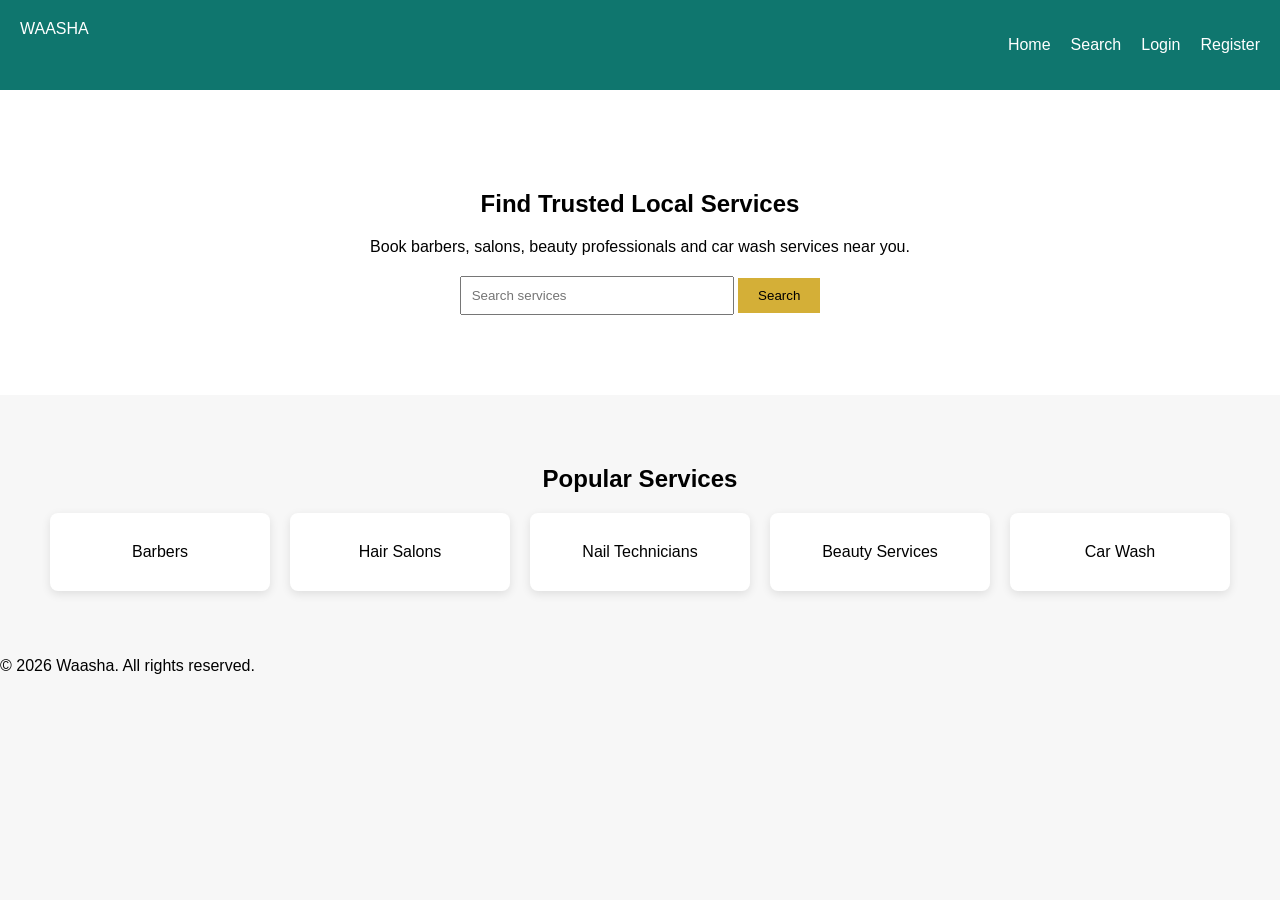
==== index.html @ 0b4b5590 "Initial Waasha landing page with hero, services and featured providers" ====
<!DOCTYPE html>
<html lang="en">
<head>
<meta charset="UTF-8">
<meta name="viewport" content="width=device-width, initial-scale=1.0">
<title>Waasha</title>
<link rel="stylesheet" href="css/styles.css">
</head>

<body>
<!-- NAVIGATION BAR -->
<nav class="navbar">
<div class="logo">
<a href="index.html">WAASHA</a>
</div>

<ul class="nav-links">
<li><a href="index.html">Home</a></li>
<li><a href="pages/search.html">Search</a></li>
<li><a href="pages/login.html">Login</a></li>
<li><a href="pages/register.html">Register</a></li>
</ul>
</nav>

<!-- HERO SECTION -->
<!-- Main landing message -->
<section class="hero" id="hero">

<h1>Find Trusted Local Services</h1>

<p>Book barbers, salons, beauty professionals and car wash services near you.</p>

<div class="search-box">

<input type="text" placeholder="Search services" aria-label="Search services">

<button onclick="goToSearch()">Search</button>

</div>

</section>

<!-- SERVICE CATEGORIES -->
<!-- Popular services users search for -->

<section class="categories" id="services">

<h2>Popular Services</h2>

<div class="category-grid">

<div class="card">Barbers</div>
<div class="card">Hair Salons</div>
<div class="card">Nail Technicians</div>
<div class="card">Beauty Services</div>
<div class="card">Car Wash</div>

</div>

</section>


<!-- FOOTER -->
<footer>

<p>© 2026 Waasha. All rights reserved.</p>

</footer>
<!-- JAVASCRIPT FILES -->
<script src="js/navigation.js"></script>
<script src="js/ui.js"></script>


</body>
</html>
---- css/styles.css ----
/* GLOBAL STYLES */
body {
font-family: Arial;
margin:0;
background:#f7f7f7;
}

.navbar{
display:flex;
justify-content:space-between;
padding:20px;
background:#0F766E;
color:white;
}

.nav-links{
list-style:none;
display:flex;
gap:20px;
}

.nav-links a{
color:white;
text-decoration:none;
}

.hero{
text-align:center;
padding: 80px;
background:white;
}

.search-box{
margin-top:20px;
}

.search-box input{
padding:10px;
width:250px;
}

.search-box button{
padding:10px 20px;
background:#D4AF37;
border:none;
}

.categories{
padding:50px;
text-align:center;
}

.category-grid{
display:grid;
grid-template-columns:repeat(5,1fr);
gap:20px;
margin-top:20px;
}

.card{
padding:30px;
background:white;
border-radius:8px;
box-shadow:0 3px 10px rgba(0,0,0,0.1);
}

.logo a {
    color: white;
   text-decoration-line: none;
}
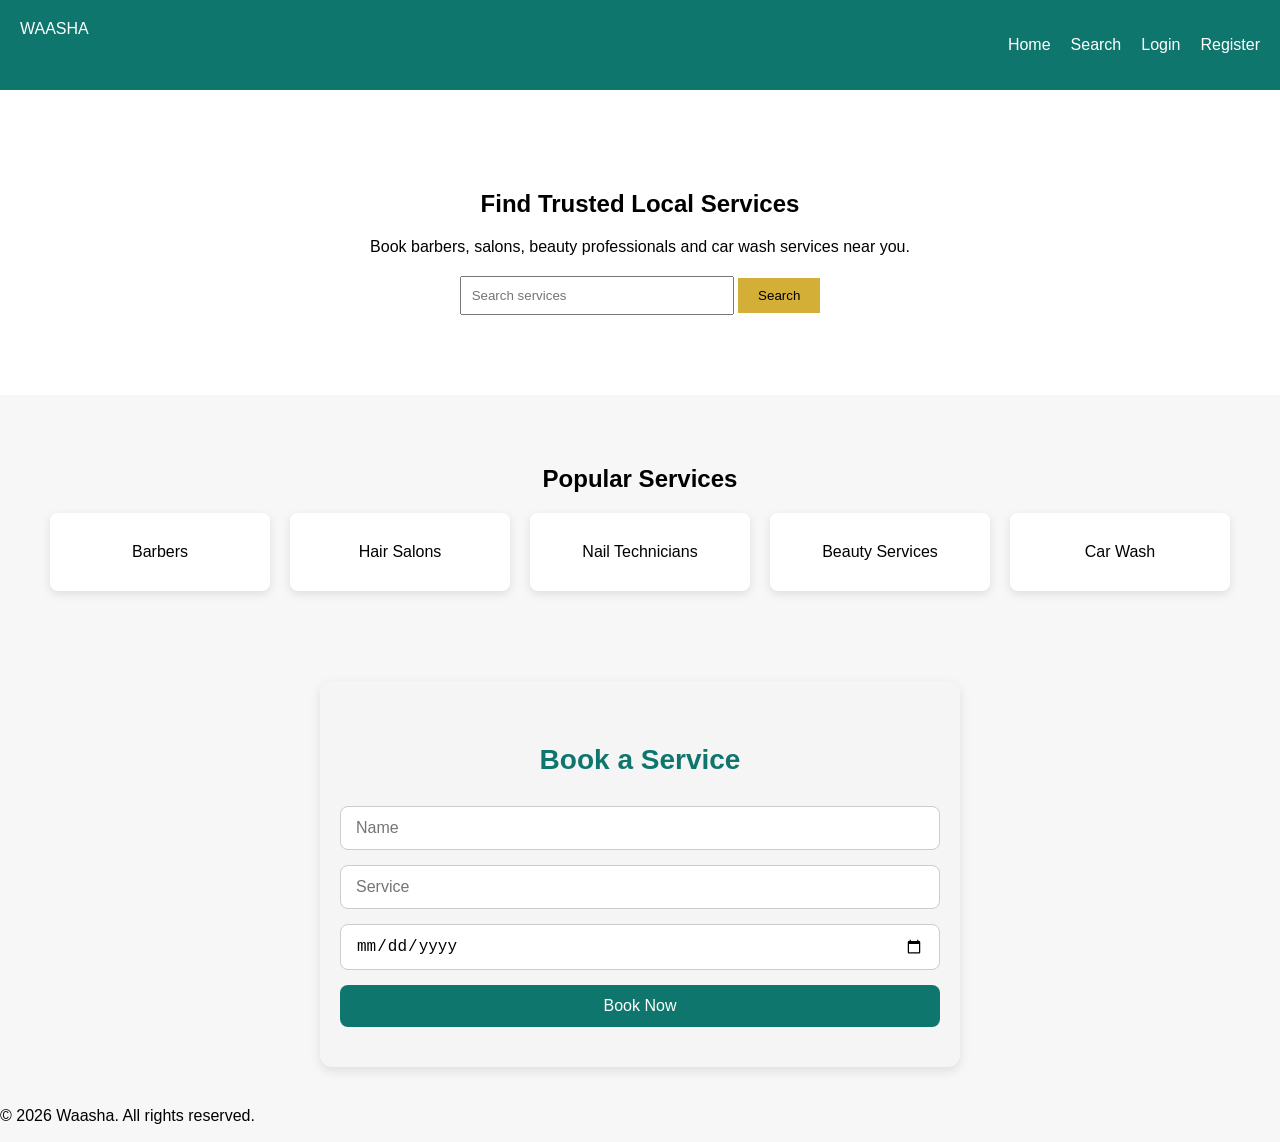
==== commit 7d51c6c3: "added booking-form component" ====
--- a/index.html
+++ b/index.html
@@ -5,6 +5,10 @@
 <meta name="viewport" content="width=device-width, initial-scale=1.0">
 <title>Waasha</title>
 <link rel="stylesheet" href="css/styles.css">
+<link rel="stylesheet" href="css/booking-feature.css">
+
+<script src="js/booking.js"></script>
+
 </head>
 
 <body>
@@ -58,6 +62,15 @@
 </div>
 
 </section>
+<section id="booking">
+  <h2>Book a Service</h2>
+  <form id="booking-form">
+    <input type="text" placeholder="Name" required />
+    <input type="text" placeholder="Service" required />
+    <input type="date" required />
+    <button type="submit">Book Now</button>
+  </form>
+</section>
 
 
 <!-- FOOTER -->
--- a/css/styles.css
+++ b/css/styles.css
@@ -68,3 +68,24 @@
     color: white;
    text-decoration-line: none;
 }
+
+/* ================================= */
+/* SEARCH PAGE */
+/* ================================= */
+
+.search-header{
+padding:60px;
+text-align:center;
+background:white;
+}
+
+.search-results{
+padding:60px;
+}
+
+.results-grid{
+display:grid;
+grid-template-columns:repeat(3,1fr);
+gap:25px;
+margin-top:30px;
+}
--- a/css/booking-feature.css
+++ b/css/booking-feature.css
@@ -0,0 +1,61 @@
+/* Booking Section Styles */
+#booking {
+  background-color: #f5f5f5; /* light gray background */
+  padding: 40px 20px;
+  max-width: 600px;
+  margin: 40px auto;
+  border-radius: 12px;
+  box-shadow: 0 4px 12px rgba(0, 0, 0, 0.1);
+  font-family: Arial, sans-serif;
+}
+
+#booking h2 {
+  text-align: center;
+  color: #0F766E; /* Waasha primary color */
+  margin-bottom: 30px;
+  font-size: 28px;
+}
+
+#booking form {
+  display: flex;
+  flex-direction: column;
+  gap: 15px;
+}
+
+#booking input,
+#booking select,
+#booking button {
+  padding: 12px 15px;
+  border-radius: 8px;
+  border: 1px solid #ccc;
+  font-size: 16px;
+}
+
+#booking input:focus,
+#booking select:focus {
+  outline: none;
+  border-color: #0F766E;
+  box-shadow: 0 0 5px rgba(15, 118, 110, 0.5);
+}
+
+#booking button {
+  background-color: #0F766E;
+  color: white;
+  border: none;
+  cursor: pointer;
+  transition: background-color 0.3s ease;
+}
+
+#booking button:hover {
+  background-color: #075f54;
+}
+
+/* Responsive */
+@media (max-width: 768px) {
+  #booking {
+    padding: 30px 15px;
+  }
+  #booking h2 {
+    font-size: 24px;
+  }
+}
